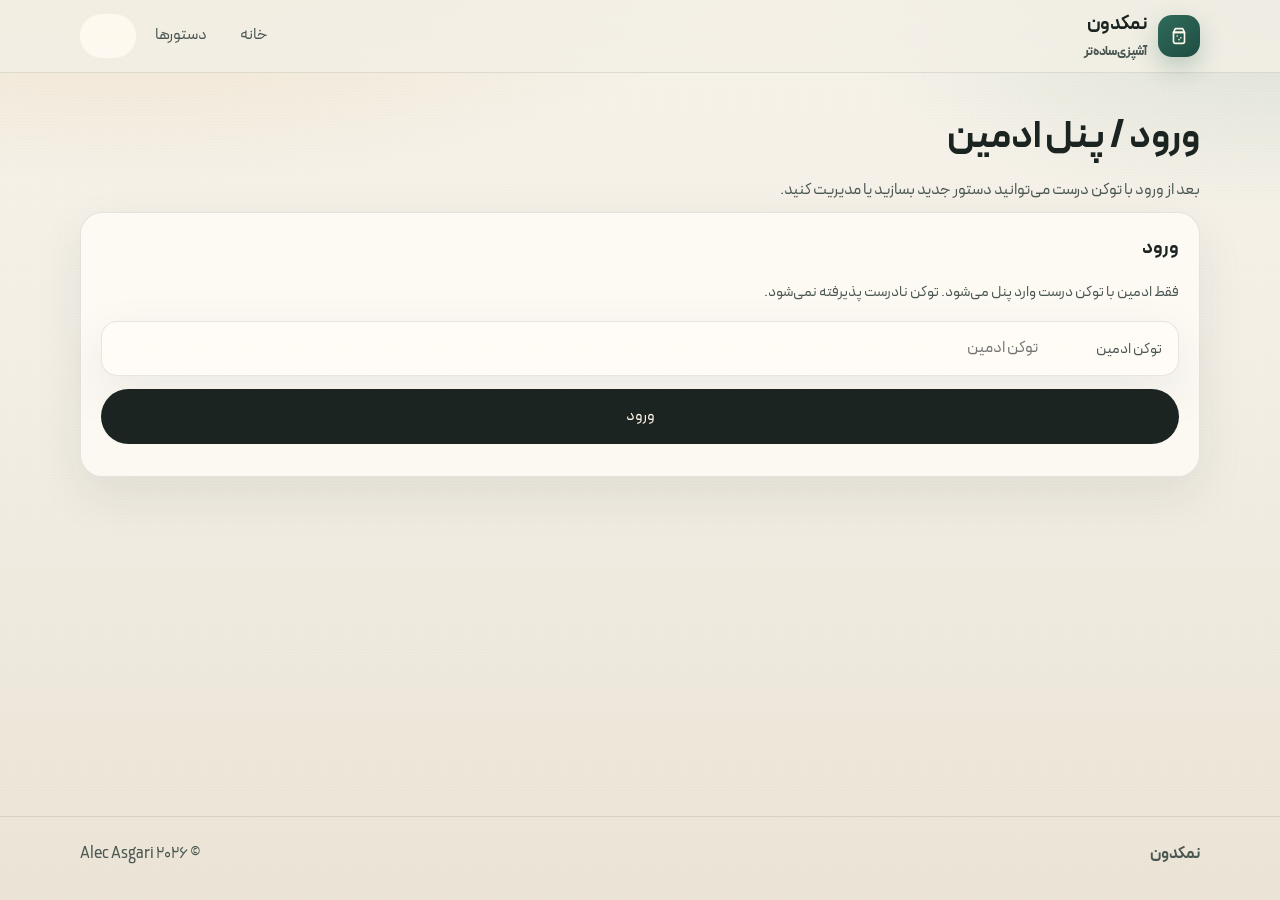
==== admin/index.html @ bb123067 "Add Namakdoon static app with n8n workflows and Peyda fonts. Ship the Persian mobile-first recipe si" ====
﻿<!doctype html>
<html lang="fa" dir="rtl">
  <head>
    <meta charset="utf-8" />
    <meta name="viewport" content="width=device-width, initial-scale=1" />
    <title>پنل ادمین | نمکدون</title>
    <meta name="description" content="افزودن و مدیریت دستورهای نمکدون با متن یا ویس." />
    <meta name="robots" content="noindex,nofollow" />
    <meta name="theme-color" content="#2f6b5a" />
    <link rel="canonical" href="https://alecasgari.github.io/namakdoon-app/admin/" />
    <link rel="icon" href="../assets/img/favicon.svg" type="image/svg+xml" />
    <link rel="stylesheet" href="../assets/css/peyda.css" />
    <link rel="stylesheet" href="../assets/css/main.css" />
  </head>
  <body data-page="admin">
    <div class="page">
      <header class="site-header">
        <div class="container nav">
          <a class="brand" data-href="index/" aria-label="نمکدون">
            <span class="brand-mark" data-brand-icon></span>
            <span class="brand-text">
              <strong>نمکدون</strong>
              <small>آشپزی ساده‌تر</small>
            </span>
          </a>
          <button class="menu-toggle" type="button" aria-label="منو">منو</button>
          <nav class="nav-links" aria-label="منوی اصلی">
            <a data-nav="home" data-href="index/">خانه</a>
            <a data-nav="recipes" data-href="recipes/">دستورها</a>
            <a class="nav-cta" data-nav="admin" data-href="admin/"><span data-admin-label>ورود</span></a>
          </nav>
        </div>
      </header>

      <main class="container" style="padding-bottom:2.5rem">
        <div class="page-title">
          <h1>ورود / پنل ادمین</h1>
          <p>بعد از ورود با توکن درست می‌توانید دستور جدید بسازید یا مدیریت کنید.</p>
        </div>
        <div data-admin-root></div>
      </main>

      <footer class="site-footer">
        <div class="container footer-grid">
          <div><strong>نمکدون</strong></div>
          <div>© <span data-year></span> Alec Asgari</div>
        </div>
      </footer>
    </div>

    <script src="../assets/js/config.js"></script>
    <script src="../assets/js/recipe-scale.js"></script>
    <script src="../assets/js/api.js"></script>
    <script src="../assets/js/ui.js"></script>
    <script src="../assets/js/nav.js"></script>
    <script>
      document.querySelector("[data-brand-icon]").innerHTML = window.NamakUI.icon("salt");
    </script>
    <script src="../assets/js/pages-admin.js"></script>
  </body>
</html>
---- assets/css/peyda.css ----
@font-face {
  font-family: PeydaWebFaNum;
  font-style: normal;
  font-weight: 100;
  font-display: swap;
  src:
    url("../fonts/peyda/woff2/PeydaWebFaNum-Thin.woff2") format("woff2"),
    url("../fonts/peyda/woff/PeydaWebFaNum-Thin.woff") format("woff");
}
@font-face {
  font-family: PeydaWebFaNum;
  font-style: normal;
  font-weight: 200;
  font-display: swap;
  src:
    url("../fonts/peyda/woff2/PeydaWebFaNum-ExtraLight.woff2") format("woff2"),
    url("../fonts/peyda/woff/PeydaWebFaNum-ExtraLight.woff") format("woff");
}
@font-face {
  font-family: PeydaWebFaNum;
  font-style: normal;
  font-weight: 300;
  font-display: swap;
  src:
    url("../fonts/peyda/woff2/PeydaWebFaNum-Light.woff2") format("woff2"),
    url("../fonts/peyda/woff/PeydaWebFaNum-Light.woff") format("woff");
}
@font-face {
  font-family: PeydaWebFaNum;
  font-style: normal;
  font-weight: 400;
  font-display: swap;
  src:
    url("../fonts/peyda/woff2/PeydaWebFaNum-Regular.woff2") format("woff2"),
    url("../fonts/peyda/woff/PeydaWebFaNum-Regular.woff") format("woff");
}
@font-face {
  font-family: PeydaWebFaNum;
  font-style: normal;
  font-weight: 500;
  font-display: swap;
  src:
    url("../fonts/peyda/woff2/PeydaWebFaNum-Medium.woff2") format("woff2"),
    url("../fonts/peyda/woff/PeydaWebFaNum-Medium.woff") format("woff");
}
@font-face {
  font-family: PeydaWebFaNum;
  font-style: normal;
  font-weight: 600;
  font-display: swap;
  src:
    url("../fonts/peyda/woff2/PeydaWebFaNum-SemiBold.woff2") format("woff2"),
    url("../fonts/peyda/woff/PeydaWebFaNum-SemiBold.woff") format("woff");
}
@font-face {
  font-family: PeydaWebFaNum;
  font-style: normal;
  font-weight: 700;
  font-display: swap;
  src:
    url("../fonts/peyda/woff2/PeydaWebFaNum-Bold.woff2") format("woff2"),
    url("../fonts/peyda/woff/PeydaWebFaNum-Bold.woff") format("woff");
}
@font-face {
  font-family: PeydaWebFaNum;
  font-style: normal;
  font-weight: 800;
  font-display: swap;
  src:
    url("../fonts/peyda/woff2/PeydaWebFaNum-ExtraBold.woff2") format("woff2"),
    url("../fonts/peyda/woff/PeydaWebFaNum-ExtraBold.woff") format("woff");
}
@font-face {
  font-family: PeydaWebFaNum;
  font-style: normal;
  font-weight: 900;
  font-display: swap;
  src:
    url("../fonts/peyda/woff2/PeydaWebFaNum-Black.woff2") format("woff2"),
    url("../fonts/peyda/woff/PeydaWebFaNum-Black.woff") format("woff");
}
---- assets/css/main.css ----
:root {
  --bg: #f3efe6;
  --bg-deep: #e7e0d2;
  --ink: #1c2421;
  --ink-soft: #4a5752;
  --line: rgba(28, 36, 33, 0.1);
  --panel: rgba(255, 252, 246, 0.78);
  --panel-strong: #fffaf1;
  --accent: #c47b17;
  --accent-deep: #9a5f0d;
  --leaf: #2f6b5a;
  --leaf-soft: #d7ebe3;
  --danger: #b42318;
  --shadow: 0 18px 50px rgba(28, 36, 33, 0.08);
  --radius: 22px;
  --radius-sm: 14px;
  --font: "PeydaWebFaNum", "Tahoma", sans-serif;
  --max: 1120px;
  --nav-h: 72px;
  --tabbar-h: 76px;
}

*,
*::before,
*::after {
  box-sizing: border-box;
}

html {
  scroll-behavior: smooth;
}

body {
  margin: 0;
  min-height: 100vh;
  font-family: var(--font);
  color: var(--ink);
  background:
    radial-gradient(1200px 500px at 10% -10%, rgba(196, 123, 23, 0.18), transparent 55%),
    radial-gradient(900px 420px at 100% 0%, rgba(47, 107, 90, 0.14), transparent 50%),
    linear-gradient(180deg, #f7f3ea 0%, var(--bg) 40%, #ebe4d6 100%);
  line-height: 1.7;
  overflow-x: hidden;
}

body::before {
  content: "";
  position: fixed;
  inset: 0;
  pointer-events: none;
  opacity: 0.35;
  background-image: radial-gradient(rgba(28, 36, 33, 0.05) 0.7px, transparent 0.7px);
  background-size: 3px 3px;
  z-index: 0;
}

a {
  color: inherit;
  text-decoration: none;
}

img {
  max-width: 100%;
  display: block;
}

button,
input,
textarea,
select {
  font: inherit;
}

.page {
  position: relative;
  z-index: 1;
  min-height: 100vh;
  display: flex;
  flex-direction: column;
}

.container {
  width: min(100% - 2rem, var(--max));
  margin-inline: auto;
}

.site-header {
  position: sticky;
  top: 0;
  z-index: 40;
  backdrop-filter: blur(14px);
  background: rgba(243, 239, 230, 0.82);
  border-bottom: 1px solid var(--line);
}

.nav {
  min-height: var(--nav-h);
  display: flex;
  align-items: center;
  justify-content: space-between;
  gap: 1rem;
}

.brand {
  display: inline-flex;
  align-items: center;
  gap: 0.7rem;
  font-weight: 800;
  letter-spacing: -0.02em;
}

.brand-mark {
  width: 42px;
  height: 42px;
  border-radius: 14px;
  display: grid;
  place-items: center;
  background: linear-gradient(145deg, var(--leaf), #1f4d42);
  color: #fff8ea;
  box-shadow: 0 10px 24px rgba(47, 107, 90, 0.28);
  animation: floaty 4.5s ease-in-out infinite;
}

.brand-mark svg {
  width: 22px;
  height: 22px;
  stroke: currentColor;
  fill: none;
  stroke-width: 1.8;
  stroke-linecap: round;
  stroke-linejoin: round;
}

.brand-text {
  display: grid;
  gap: 0.05rem;
}

.brand-text strong {
  font-size: 1.2rem;
}

.brand-text small {
  color: var(--ink-soft);
  font-size: 0.78rem;
}

.nav-links {
  display: flex;
  align-items: center;
  gap: 0.35rem;
}

.nav-links a {
  padding: 0.55rem 0.85rem;
  border-radius: 999px;
  color: var(--ink-soft);
  transition: 0.2s ease;
}

.nav-links a:hover,
.nav-links a.is-active {
  color: var(--ink);
  background: rgba(255, 250, 241, 0.9);
}

.nav-cta {
  display: inline-flex;
  align-items: center;
  gap: 0.4rem;
  padding: 0.65rem 1rem;
  border-radius: 999px;
  background: var(--ink);
  color: #fff8ea !important;
}

.nav-cta svg,
.btn svg,
.icon-btn svg,
.recipe-meta svg,
.empty-icon svg,
.stat svg {
  width: 1em;
  height: 1em;
  stroke: currentColor;
  fill: none;
  stroke-width: 1.8;
  stroke-linecap: round;
  stroke-linejoin: round;
}

.menu-toggle {
  display: none;
  border: 1px solid var(--line);
  background: var(--panel-strong);
  border-radius: 12px;
  padding: 0.55rem 0.75rem;
}

main {
  flex: 1;
}

.hero {
  position: relative;
  min-height: calc(100svh - var(--nav-h));
  display: grid;
  align-items: end;
  padding: 2.5rem 0 3rem;
  overflow: hidden;
}

.hero-bg {
  position: absolute;
  inset: 0;
  background:
    linear-gradient(180deg, rgba(28, 36, 33, 0.15), rgba(28, 36, 33, 0.55)),
    url("../img/hero.svg") center/cover no-repeat;
  transform: scale(1.04);
  animation: kenburns 18s ease-in-out infinite alternate;
}

.hero-content {
  position: relative;
  z-index: 1;
  color: #fff8ea;
  max-width: 34rem;
  padding-bottom: 1rem;
}

.hero-brand {
  display: inline-flex;
  align-items: center;
  gap: 0.55rem;
  font-size: clamp(2.4rem, 8vw, 4.4rem);
  font-weight: 900;
  line-height: 1.05;
  margin: 0 0 0.8rem;
  text-shadow: 0 10px 40px rgba(0, 0, 0, 0.25);
  animation: rise 0.9s ease both;
}

.hero-brand span {
  width: 0.7em;
  height: 0.7em;
  border-radius: 0.28em;
  background: linear-gradient(145deg, var(--accent), #e2a43a);
  box-shadow: 0 8px 24px rgba(196, 123, 23, 0.45);
}

.hero h1 {
  margin: 0 0 0.7rem;
  font-size: clamp(1.35rem, 3.8vw, 2rem);
  font-weight: 700;
  animation: rise 0.9s ease 0.08s both;
}

.hero p {
  margin: 0 0 1.4rem;
  color: rgba(255, 248, 234, 0.9);
  font-size: 1.05rem;
  animation: rise 0.9s ease 0.16s both;
}

.hero-actions {
  display: flex;
  flex-wrap: wrap;
  gap: 0.7rem;
  animation: rise 0.9s ease 0.24s both;
}

.btn {
  display: inline-flex;
  align-items: center;
  justify-content: center;
  gap: 0.45rem;
  border: 0;
  cursor: pointer;
  border-radius: 999px;
  padding: 0.85rem 1.25rem;
  transition: transform 0.2s ease, background 0.2s ease, box-shadow 0.2s ease;
}

.btn:hover {
  transform: translateY(-2px);
}

.btn-primary {
  background: linear-gradient(135deg, var(--accent), #e0a03a);
  color: #1c2421;
  font-weight: 700;
  box-shadow: 0 12px 28px rgba(196, 123, 23, 0.28);
}

.btn-secondary {
  background: rgba(255, 248, 234, 0.16);
  color: #fff8ea;
  border: 1px solid rgba(255, 248, 234, 0.35);
  backdrop-filter: blur(8px);
}

.btn-dark {
  background: var(--ink);
  color: #fff8ea;
}

.btn-ghost {
  background: transparent;
  border: 1px solid var(--line);
  color: var(--ink);
}

.btn-danger {
  background: rgba(180, 35, 24, 0.1);
  color: var(--danger);
}

.section {
  padding: 3.5rem 0;
}

.section-head {
  display: flex;
  flex-wrap: wrap;
  align-items: end;
  justify-content: space-between;
  gap: 1rem;
  margin-bottom: 1.5rem;
}

.section-head h2 {
  margin: 0;
  font-size: clamp(1.5rem, 3vw, 2rem);
}

.section-head p {
  margin: 0.35rem 0 0;
  color: var(--ink-soft);
}

.toolbar {
  display: grid;
  gap: 0.8rem;
  margin-bottom: 1.4rem;
}

.search-box,
.field {
  display: flex;
  align-items: center;
  gap: 0.65rem;
  background: var(--panel);
  border: 1px solid var(--line);
  border-radius: 16px;
  padding: 0.75rem 1rem;
  box-shadow: var(--shadow);
}

.search-box input,
.field input,
.field textarea,
.field select {
  width: 100%;
  border: 0;
  outline: 0;
  background: transparent;
  color: var(--ink);
}

.field {
  align-items: flex-start;
}

.field label {
  display: block;
  min-width: 7rem;
  color: var(--ink-soft);
  font-size: 0.92rem;
  padding-top: 0.2rem;
}

.field textarea {
  min-height: 120px;
  resize: vertical;
}

.filters {
  display: flex;
  flex-wrap: wrap;
  gap: 0.5rem;
}

.chip,
.filter-chip {
  display: inline-flex;
  align-items: center;
  gap: 0.3rem;
  padding: 0.35rem 0.7rem;
  border-radius: 999px;
  background: var(--leaf-soft);
  color: var(--leaf);
  font-size: 0.85rem;
}

.filter-chip {
  border: 1px solid transparent;
  cursor: pointer;
  background: var(--panel);
  color: var(--ink-soft);
}

.filter-chip.is-on {
  background: var(--ink);
  color: #fff8ea;
}

.recipe-grid {
  display: grid;
  grid-template-columns: repeat(3, 1fr);
  gap: 1rem;
}

.recipe-card {
  background: var(--panel);
  border: 1px solid var(--line);
  border-radius: var(--radius);
  box-shadow: var(--shadow);
  overflow: hidden;
  transition: transform 0.25s ease, box-shadow 0.25s ease;
}

.recipe-card:hover {
  transform: translateY(-4px);
  box-shadow: 0 22px 50px rgba(28, 36, 33, 0.12);
}

.recipe-card-link {
  display: block;
  padding: 1.15rem;
}

.recipe-card-top {
  display: flex;
  justify-content: space-between;
  align-items: center;
  margin-bottom: 0.85rem;
}

.meal-badge {
  background: rgba(196, 123, 23, 0.14);
  color: var(--accent-deep);
  padding: 0.3rem 0.7rem;
  border-radius: 999px;
  font-size: 0.8rem;
  font-weight: 700;
}

.recipe-card-title {
  margin: 0 0 0.45rem;
  font-size: 1.2rem;
}

.recipe-card-desc {
  margin: 0 0 0.9rem;
  color: var(--ink-soft);
  font-size: 0.95rem;
  display: -webkit-box;
  -webkit-line-clamp: 2;
  -webkit-box-orient: vertical;
  overflow: hidden;
  min-height: 3.2em;
}

.recipe-meta {
  display: flex;
  flex-wrap: wrap;
  gap: 0.7rem;
  color: var(--ink-soft);
  font-size: 0.86rem;
  margin-bottom: 0.85rem;
}

.recipe-meta span {
  display: inline-flex;
  align-items: center;
  gap: 0.3rem;
}

.chip-row {
  display: flex;
  flex-wrap: wrap;
  gap: 0.35rem;
}

.icon-btn {
  width: 38px;
  height: 38px;
  border-radius: 12px;
  border: 1px solid var(--line);
  background: var(--panel-strong);
  display: grid;
  place-items: center;
  cursor: pointer;
  color: var(--ink-soft);
  transition: 0.2s ease;
}

.icon-btn:hover {
  color: var(--ink);
  transform: scale(1.05);
}

.panel {
  background: var(--panel);
  border: 1px solid var(--line);
  border-radius: var(--radius);
  box-shadow: var(--shadow);
  padding: 1.25rem;
}

.recipe-hero {
  display: grid;
  gap: 1.2rem;
  margin-bottom: 1.2rem;
}

.recipe-title-block h1 {
  margin: 0.4rem 0;
  font-size: clamp(1.8rem, 4vw, 2.6rem);
}

.recipe-title-block p {
  margin: 0;
  color: var(--ink-soft);
}

.stats {
  display: grid;
  grid-template-columns: repeat(4, 1fr);
  gap: 0.75rem;
}

.stat {
  background: var(--panel-strong);
  border: 1px solid var(--line);
  border-radius: var(--radius-sm);
  padding: 0.9rem;
  display: grid;
  gap: 0.25rem;
}

.stat span {
  color: var(--ink-soft);
  font-size: 0.85rem;
  display: inline-flex;
  align-items: center;
  gap: 0.3rem;
}

.stat strong {
  font-size: 1.15rem;
}

.servings-control {
  display: flex;
  flex-wrap: wrap;
  align-items: center;
  justify-content: space-between;
  gap: 0.8rem;
  margin: 1rem 0;
  padding: 0.9rem 1rem;
  border-radius: var(--radius-sm);
  background: linear-gradient(120deg, rgba(47, 107, 90, 0.1), rgba(196, 123, 23, 0.1));
  border: 1px solid var(--line);
}

.stepper {
  display: inline-flex;
  align-items: center;
  gap: 0.55rem;
}

.stepper button {
  width: 40px;
  height: 40px;
  border-radius: 12px;
  border: 1px solid var(--line);
  background: #fff;
  cursor: pointer;
  font-size: 1.2rem;
}

.stepper strong {
  min-width: 2.5rem;
  text-align: center;
  font-size: 1.2rem;
}

.detail-grid {
  display: grid;
  grid-template-columns: 1.05fr 1fr;
  gap: 1rem;
}

.list-block h2,
.admin-card h2 {
  margin: 0 0 0.9rem;
  font-size: 1.2rem;
}

.ingredient-list,
.step-list {
  list-style: none;
  margin: 0;
  padding: 0;
  display: grid;
  gap: 0.65rem;
}

.ingredient-list li,
.step-list li {
  display: grid;
  grid-template-columns: auto 1fr;
  gap: 0.75rem;
  align-items: start;
  padding: 0.8rem 0.9rem;
  border-radius: 14px;
  background: rgba(255, 250, 241, 0.8);
  border: 1px solid var(--line);
}

.bullet {
  width: 28px;
  height: 28px;
  border-radius: 9px;
  display: grid;
  place-items: center;
  background: var(--leaf);
  color: #fff8ea;
  font-size: 0.85rem;
  font-weight: 700;
}

.tips {
  margin-top: 1rem;
  padding: 1rem;
  border-radius: var(--radius-sm);
  background: rgba(196, 123, 23, 0.1);
  border: 1px dashed rgba(196, 123, 23, 0.4);
}

.empty-state {
  text-align: center;
  padding: 3rem 1.2rem;
  background: var(--panel);
  border: 1px dashed var(--line);
  border-radius: var(--radius);
}

.empty-icon {
  width: 64px;
  height: 64px;
  margin: 0 auto 0.8rem;
  border-radius: 20px;
  display: grid;
  place-items: center;
  background: var(--leaf-soft);
  color: var(--leaf);
}

.empty-icon svg {
  width: 28px;
  height: 28px;
}

.site-footer {
  margin-top: 2rem;
  border-top: 1px solid var(--line);
  padding: 1.5rem 0 2rem;
  color: var(--ink-soft);
}

.footer-grid {
  display: flex;
  flex-wrap: wrap;
  justify-content: space-between;
  gap: 1rem;
}

.admin-layout {
  display: grid;
  gap: 1rem;
  grid-template-columns: 1.1fr 0.9fr;
}

.admin-card {
  background: var(--panel);
  border: 1px solid var(--line);
  border-radius: var(--radius);
  box-shadow: var(--shadow);
  padding: 1.25rem;
}

.stack {
  display: grid;
  gap: 0.8rem;
}

.record-box {
  display: grid;
  gap: 0.8rem;
  padding: 1rem;
  border-radius: var(--radius-sm);
  background: rgba(47, 107, 90, 0.08);
  border: 1px solid var(--line);
}

.record-pulse {
  width: 18px;
  height: 18px;
  border-radius: 50%;
  background: var(--danger);
  box-shadow: 0 0 0 0 rgba(180, 35, 24, 0.45);
  animation: pulse 1.2s infinite;
  display: none;
}

.record-box.is-recording .record-pulse {
  display: inline-block;
}

.status-line {
  color: var(--ink-soft);
  font-size: 0.92rem;
}

.toast-host {
  position: fixed;
  z-index: 80;
  inset-inline: 0;
  bottom: 1.2rem;
  display: grid;
  justify-items: center;
  gap: 0.5rem;
  pointer-events: none;
}

.toast {
  background: var(--ink);
  color: #fff8ea;
  padding: 0.8rem 1.1rem;
  border-radius: 999px;
  opacity: 0;
  transform: translateY(10px);
  transition: 0.25s ease;
  max-width: min(92vw, 420px);
  text-align: center;
}

.toast.is-visible {
  opacity: 1;
  transform: translateY(0);
}

.toast-error {
  background: var(--danger);
}

.reveal {
  opacity: 0;
  transform: translateY(18px);
  transition: opacity 0.55s ease, transform 0.55s ease;
}

.reveal.is-in {
  opacity: 1;
  transform: none;
}

.page-title {
  padding: 2rem 0 0.5rem;
}

.page-title h1 {
  margin: 0;
  font-size: clamp(1.7rem, 4vw, 2.4rem);
}

.page-title p {
  margin: 0.4rem 0 0;
  color: var(--ink-soft);
}

.loading {
  padding: 2rem;
  text-align: center;
  color: var(--ink-soft);
}

.loading::after {
  content: "";
  display: inline-block;
  width: 1.1rem;
  height: 1.1rem;
  margin-right: 0.5rem;
  border-radius: 50%;
  border: 2px solid var(--line);
  border-top-color: var(--leaf);
  vertical-align: -0.2rem;
  animation: spin 0.8s linear infinite;
}

@media (max-width: 960px) {
  .recipe-grid {
    grid-template-columns: repeat(2, 1fr);
  }

  .detail-grid,
  .admin-layout,
  .stats {
    grid-template-columns: 1fr 1fr;
  }
}

.mobile-tabbar {
  display: none;
}

@media (max-width: 720px) {
  .menu-toggle,
  .nav-links {
    display: none !important;
  }

  .page {
    padding-bottom: calc(var(--tabbar-h) + 1.4rem);
  }

  .toast-host {
    bottom: calc(var(--tabbar-h) + 0.8rem);
  }

  .hero {
    min-height: calc(100svh - var(--nav-h));
    align-items: end;
  }

  .recipe-grid,
  .detail-grid,
  .admin-layout,
  .stats {
    grid-template-columns: 1fr;
  }

  .field {
    flex-direction: column;
  }

  .field label {
    min-width: 0;
  }

  .mobile-tabbar {
    display: block;
    position: fixed;
    z-index: 70;
    inset-inline: 0;
    bottom: 0;
    padding: 0.55rem 0.85rem calc(0.55rem + env(safe-area-inset-bottom));
    pointer-events: none;
  }

  .mobile-tabbar-inner {
    pointer-events: auto;
    display: grid;
    grid-template-columns: repeat(3, 1fr);
    gap: 0.35rem;
    padding: 0.45rem;
    border-radius: 28px;
    background: rgba(28, 36, 33, 0.88);
    border: 1px solid rgba(255, 248, 234, 0.12);
    box-shadow:
      0 18px 40px rgba(28, 36, 33, 0.28),
      inset 0 1px 0 rgba(255, 248, 234, 0.08);
    backdrop-filter: blur(18px) saturate(1.2);
    animation: tabbarIn 0.45s ease both;
  }

  .tabbar-item {
    position: relative;
    display: grid;
    justify-items: center;
    gap: 0.18rem;
    padding: 0.55rem 0.35rem 0.45rem;
    border-radius: 20px;
    color: rgba(255, 248, 234, 0.62);
    transition: color 0.2s ease, transform 0.2s ease, background 0.2s ease;
  }

  .tabbar-item:active {
    transform: scale(0.96);
  }

  .tabbar-icon {
    width: 1.55rem;
    height: 1.55rem;
    display: grid;
    place-items: center;
  }

  .tabbar-icon svg {
    width: 1.35rem;
    height: 1.35rem;
    stroke: currentColor;
    fill: none;
    stroke-width: 1.85;
    stroke-linecap: round;
    stroke-linejoin: round;
  }

  .tabbar-label {
    font-size: 0.72rem;
    font-weight: 600;
  }

  .tabbar-item.is-active {
    color: #fff8ea;
    background: linear-gradient(160deg, rgba(196, 123, 23, 0.35), rgba(47, 107, 90, 0.4));
  }

  .tabbar-item.is-active .tabbar-icon {
    transform: translateY(-1px);
  }

  .tabbar-item-accent.is-active {
    background: linear-gradient(145deg, rgba(196, 123, 23, 0.55), rgba(224, 160, 58, 0.35));
    color: #fff8ea;
  }
}

@keyframes tabbarIn {
  from {
    opacity: 0;
    transform: translateY(18px) scale(0.98);
  }
  to {
    opacity: 1;
    transform: none;
  }
}

@keyframes rise {
  from {
    opacity: 0;
    transform: translateY(18px);
  }
  to {
    opacity: 1;
    transform: none;
  }
}

@keyframes kenburns {
  from {
    transform: scale(1.02) translateY(0);
  }
  to {
    transform: scale(1.08) translateY(-1.5%);
  }
}

@keyframes floaty {
  0%,
  100% {
    transform: translateY(0);
  }
  50% {
    transform: translateY(-3px);
  }
}

@keyframes pulse {
  0% {
    box-shadow: 0 0 0 0 rgba(180, 35, 24, 0.45);
  }
  70% {
    box-shadow: 0 0 0 12px rgba(180, 35, 24, 0);
  }
  100% {
    box-shadow: 0 0 0 0 rgba(180, 35, 24, 0);
  }
}

@keyframes spin {
  to {
    transform: rotate(360deg);
  }
}
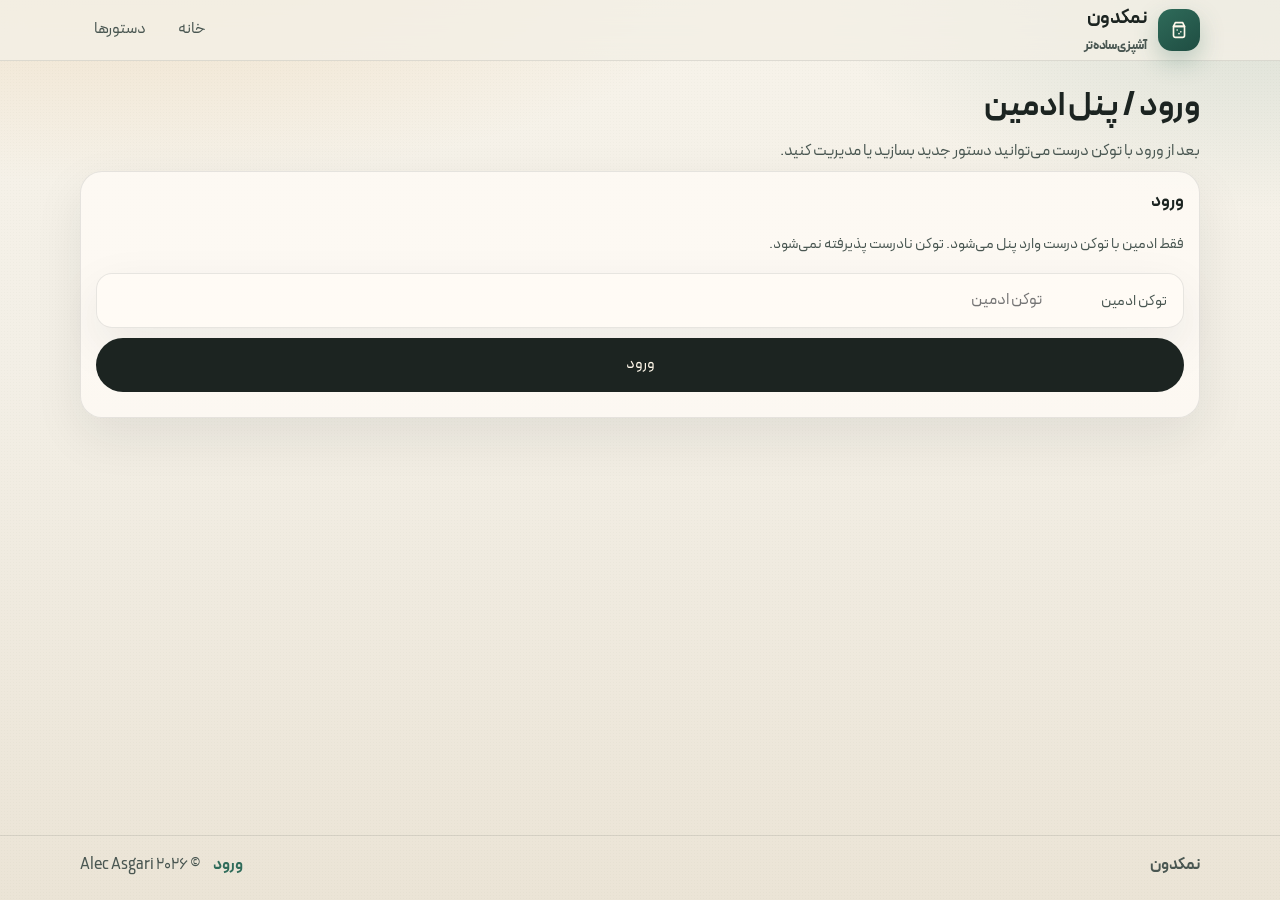
==== commit fcaab1ed: "Make home the site root and add animated search UX. Move landing to /, replace tabbar login with sea" ====
--- a/admin/index.html
+++ b/admin/index.html
@@ -7,7 +7,7 @@
     <meta name="description" content="افزودن و مدیریت دستورهای نمکدون با متن یا ویس." />
     <meta name="robots" content="noindex,nofollow" />
     <meta name="theme-color" content="#2f6b5a" />
-    <link rel="canonical" href="https://alecasgari.github.io/namakdoon-app/admin/" />
+    <link rel="canonical" href="https://namakdoon.alecasgari.com/admin/" />
     <link rel="icon" href="../assets/img/favicon.svg" type="image/svg+xml" />
     <link rel="stylesheet" href="../assets/css/peyda.css" />
     <link rel="stylesheet" href="../assets/css/main.css" />
@@ -16,23 +16,21 @@
     <div class="page">
       <header class="site-header">
         <div class="container nav">
-          <a class="brand" data-href="index/" aria-label="نمکدون">
+          <a class="brand" data-href="" aria-label="نمکدون">
             <span class="brand-mark" data-brand-icon></span>
             <span class="brand-text">
               <strong>نمکدون</strong>
               <small>آشپزی ساده‌تر</small>
             </span>
           </a>
-          <button class="menu-toggle" type="button" aria-label="منو">منو</button>
           <nav class="nav-links" aria-label="منوی اصلی">
-            <a data-nav="home" data-href="index/">خانه</a>
+            <a data-nav="home" data-href="">خانه</a>
             <a data-nav="recipes" data-href="recipes/">دستورها</a>
-            <a class="nav-cta" data-nav="admin" data-href="admin/"><span data-admin-label>ورود</span></a>
           </nav>
         </div>
       </header>
 
-      <main class="container" style="padding-bottom:2.5rem">
+      <main class="container" style="padding-bottom:1.5rem">
         <div class="page-title">
           <h1>ورود / پنل ادمین</h1>
           <p>بعد از ورود با توکن درست می‌توانید دستور جدید بسازید یا مدیریت کنید.</p>
@@ -43,7 +41,10 @@
       <footer class="site-footer">
         <div class="container footer-grid">
           <div><strong>نمکدون</strong></div>
-          <div>© <span data-year></span> Alec Asgari</div>
+          <div class="footer-meta">
+            <a data-href="admin/" data-admin-label>ورود</a>
+            <span>© <span data-year></span> Alec Asgari</span>
+          </div>
         </div>
       </footer>
     </div>
--- a/assets/css/main.css
+++ b/assets/css/main.css
@@ -16,8 +16,8 @@
   --radius-sm: 14px;
   --font: "PeydaWebFaNum", "Tahoma", sans-serif;
   --max: 1120px;
-  --nav-h: 72px;
-  --tabbar-h: 76px;
+  --nav-h: 60px;
+  --tabbar-h: 62px;
 }
 
 *,
@@ -80,7 +80,7 @@
 }
 
 .container {
-  width: min(100% - 2rem, var(--max));
+  width: min(100% - 1.4rem, var(--max));
   margin-inline: auto;
 }
 
@@ -206,7 +206,7 @@
   min-height: calc(100svh - var(--nav-h));
   display: grid;
   align-items: end;
-  padding: 2.5rem 0 3rem;
+  padding: 1.6rem 0 2rem;
   overflow: hidden;
 }
 
@@ -232,10 +232,10 @@
   display: inline-flex;
   align-items: center;
   gap: 0.55rem;
-  font-size: clamp(2.4rem, 8vw, 4.4rem);
+  font-size: clamp(2.2rem, 7vw, 3.8rem);
   font-weight: 900;
   line-height: 1.05;
-  margin: 0 0 0.8rem;
+  margin: 0 0 0.45rem;
   text-shadow: 0 10px 40px rgba(0, 0, 0, 0.25);
   animation: rise 0.9s ease both;
 }
@@ -249,16 +249,16 @@
 }
 
 .hero h1 {
-  margin: 0 0 0.7rem;
-  font-size: clamp(1.35rem, 3.8vw, 2rem);
+  margin: 0 0 0.45rem;
+  font-size: clamp(1.2rem, 3.4vw, 1.75rem);
   font-weight: 700;
   animation: rise 0.9s ease 0.08s both;
 }
 
 .hero p {
-  margin: 0 0 1.4rem;
+  margin: 0 0 1rem;
   color: rgba(255, 248, 234, 0.9);
-  font-size: 1.05rem;
+  font-size: 0.98rem;
   animation: rise 0.9s ease 0.16s both;
 }
 
@@ -267,6 +267,169 @@
   flex-wrap: wrap;
   gap: 0.7rem;
   animation: rise 0.9s ease 0.24s both;
+}
+
+.hero-search {
+  margin-top: 0.2rem;
+  animation: rise 0.9s ease 0.2s both;
+  max-width: 34rem;
+}
+
+.hero-search-shell {
+  display: flex;
+  align-items: center;
+  gap: 0.45rem;
+  padding: 0.35rem 0.35rem 0.35rem 0.85rem;
+  border-radius: 999px;
+  background: rgba(255, 250, 241, 0.95);
+  border: 1px solid rgba(255, 248, 234, 0.55);
+  box-shadow:
+    0 16px 40px rgba(0, 0, 0, 0.18),
+    0 0 0 4px rgba(255, 248, 234, 0.12);
+  color: var(--ink);
+  transition: transform 0.25s ease, box-shadow 0.25s ease;
+}
+
+.hero-search-shell:focus-within {
+  transform: translateY(-2px) scale(1.01);
+  box-shadow:
+    0 20px 48px rgba(0, 0, 0, 0.22),
+    0 0 0 5px rgba(196, 123, 23, 0.22);
+}
+
+.hero-search-icon {
+  display: grid;
+  place-items: center;
+  color: var(--leaf);
+  flex: 0 0 auto;
+}
+
+.hero-search-icon svg {
+  width: 1.2rem;
+  height: 1.2rem;
+  stroke: currentColor;
+  fill: none;
+  stroke-width: 1.9;
+  stroke-linecap: round;
+  stroke-linejoin: round;
+}
+
+.hero-search-shell input {
+  flex: 1;
+  min-width: 0;
+  border: 0;
+  outline: 0;
+  background: transparent;
+  color: var(--ink);
+  font-size: 0.98rem;
+  padding: 0.55rem 0.2rem;
+}
+
+.hero-search-btn {
+  border: 0;
+  cursor: pointer;
+  border-radius: 999px;
+  padding: 0.7rem 1rem;
+  background: linear-gradient(135deg, var(--accent), #e0a03a);
+  color: #1c2421;
+  font-weight: 700;
+  white-space: nowrap;
+}
+
+.hero-search-hints {
+  display: flex;
+  flex-wrap: wrap;
+  gap: 0.4rem;
+  margin-top: 0.7rem;
+}
+
+.hero-search-hints > span,
+.hint-chip {
+  border: 1px solid rgba(255, 248, 234, 0.28);
+  background: rgba(255, 248, 234, 0.12);
+  color: rgba(255, 248, 234, 0.92);
+  border-radius: 999px;
+  padding: 0.28rem 0.7rem;
+  font-size: 0.78rem;
+}
+
+.hint-chip {
+  cursor: pointer;
+  font: inherit;
+}
+
+.modal-search .hero-search-hints > span,
+.modal-search .hint-chip {
+  border-color: var(--line);
+  background: var(--leaf-soft);
+  color: var(--leaf);
+}
+
+.footer-meta {
+  display: flex;
+  flex-wrap: wrap;
+  align-items: center;
+  gap: 0.75rem;
+  justify-content: flex-end;
+}
+
+.footer-meta a {
+  color: var(--leaf);
+  font-weight: 700;
+}
+
+.search-modal {
+  position: fixed;
+  inset: 0;
+  z-index: 90;
+  display: grid;
+  align-items: end;
+}
+
+.search-modal[hidden] {
+  display: none !important;
+}
+
+.search-modal-backdrop {
+  position: absolute;
+  inset: 0;
+  background: rgba(18, 24, 22, 0.45);
+  opacity: 0;
+  transition: opacity 0.22s ease;
+}
+
+.search-modal-sheet {
+  position: relative;
+  z-index: 1;
+  margin: 0 0.7rem calc(0.7rem + env(safe-area-inset-bottom));
+  padding: 0.95rem;
+  border-radius: 24px;
+  background: var(--panel-strong);
+  border: 1px solid var(--line);
+  box-shadow: 0 24px 60px rgba(28, 36, 33, 0.28);
+  transform: translateY(18px);
+  opacity: 0;
+  transition: transform 0.25s ease, opacity 0.25s ease;
+}
+
+.search-modal.is-open .search-modal-backdrop {
+  opacity: 1;
+}
+
+.search-modal.is-open .search-modal-sheet {
+  transform: none;
+  opacity: 1;
+}
+
+.search-modal-head {
+  display: flex;
+  align-items: center;
+  justify-content: space-between;
+  margin-bottom: 0.75rem;
+}
+
+body.search-open {
+  overflow: hidden;
 }
 
 .btn {
@@ -316,7 +479,7 @@
 }
 
 .section {
-  padding: 3.5rem 0;
+  padding: 2rem 0;
 }
 
 .section-head {
@@ -324,8 +487,8 @@
   flex-wrap: wrap;
   align-items: end;
   justify-content: space-between;
-  gap: 1rem;
-  margin-bottom: 1.5rem;
+  gap: 0.7rem;
+  margin-bottom: 1rem;
 }
 
 .section-head h2 {
@@ -340,8 +503,8 @@
 
 .toolbar {
   display: grid;
-  gap: 0.8rem;
-  margin-bottom: 1.4rem;
+  gap: 0.6rem;
+  margin-bottom: 0.9rem;
 }
 
 .search-box,
@@ -417,7 +580,7 @@
 .recipe-grid {
   display: grid;
   grid-template-columns: repeat(3, 1fr);
-  gap: 1rem;
+  gap: 0.75rem;
 }
 
 .recipe-card {
@@ -436,14 +599,14 @@
 
 .recipe-card-link {
   display: block;
-  padding: 1.15rem;
+  padding: 0.9rem;
 }
 
 .recipe-card-top {
   display: flex;
   justify-content: space-between;
   align-items: center;
-  margin-bottom: 0.85rem;
+  margin-bottom: 0.55rem;
 }
 
 .meal-badge {
@@ -461,23 +624,23 @@
 }
 
 .recipe-card-desc {
-  margin: 0 0 0.9rem;
-  color: var(--ink-soft);
-  font-size: 0.95rem;
+  margin: 0 0 0.65rem;
+  color: var(--ink-soft);
+  font-size: 0.92rem;
   display: -webkit-box;
   -webkit-line-clamp: 2;
   -webkit-box-orient: vertical;
   overflow: hidden;
-  min-height: 3.2em;
+  min-height: 0;
 }
 
 .recipe-meta {
   display: flex;
   flex-wrap: wrap;
-  gap: 0.7rem;
-  color: var(--ink-soft);
-  font-size: 0.86rem;
-  margin-bottom: 0.85rem;
+  gap: 0.55rem;
+  color: var(--ink-soft);
+  font-size: 0.82rem;
+  margin-bottom: 0.55rem;
 }
 
 .recipe-meta span {
@@ -515,18 +678,18 @@
   border: 1px solid var(--line);
   border-radius: var(--radius);
   box-shadow: var(--shadow);
-  padding: 1.25rem;
+  padding: 0.95rem;
 }
 
 .recipe-hero {
   display: grid;
-  gap: 1.2rem;
-  margin-bottom: 1.2rem;
+  gap: 0.7rem;
+  margin-bottom: 0.7rem;
 }
 
 .recipe-title-block h1 {
-  margin: 0.4rem 0;
-  font-size: clamp(1.8rem, 4vw, 2.6rem);
+  margin: 0.25rem 0;
+  font-size: clamp(1.55rem, 4vw, 2.3rem);
 }
 
 .recipe-title-block p {
@@ -536,29 +699,34 @@
 
 .stats {
   display: grid;
-  grid-template-columns: repeat(4, 1fr);
-  gap: 0.75rem;
+  grid-template-columns: repeat(4, minmax(0, 1fr));
+  gap: 0.45rem;
 }
 
 .stat {
   background: var(--panel-strong);
   border: 1px solid var(--line);
   border-radius: var(--radius-sm);
-  padding: 0.9rem;
-  display: grid;
-  gap: 0.25rem;
+  padding: 0.65rem 0.55rem;
+  display: grid;
+  gap: 0.15rem;
+  min-width: 0;
 }
 
 .stat span {
   color: var(--ink-soft);
-  font-size: 0.85rem;
+  font-size: 0.72rem;
   display: inline-flex;
   align-items: center;
-  gap: 0.3rem;
+  gap: 0.2rem;
+  white-space: nowrap;
+  overflow: hidden;
+  text-overflow: ellipsis;
 }
 
 .stat strong {
-  font-size: 1.15rem;
+  font-size: 0.95rem;
+  line-height: 1.25;
 }
 
 .servings-control {
@@ -566,9 +734,9 @@
   flex-wrap: wrap;
   align-items: center;
   justify-content: space-between;
-  gap: 0.8rem;
-  margin: 1rem 0;
-  padding: 0.9rem 1rem;
+  gap: 0.6rem;
+  margin: 0.65rem 0;
+  padding: 0.7rem 0.85rem;
   border-radius: var(--radius-sm);
   background: linear-gradient(120deg, rgba(47, 107, 90, 0.1), rgba(196, 123, 23, 0.1));
   border: 1px solid var(--line);
@@ -599,13 +767,13 @@
 .detail-grid {
   display: grid;
   grid-template-columns: 1.05fr 1fr;
-  gap: 1rem;
+  gap: 0.7rem;
 }
 
 .list-block h2,
 .admin-card h2 {
-  margin: 0 0 0.9rem;
-  font-size: 1.2rem;
+  margin: 0 0 0.65rem;
+  font-size: 1.1rem;
 }
 
 .ingredient-list,
@@ -614,17 +782,17 @@
   margin: 0;
   padding: 0;
   display: grid;
-  gap: 0.65rem;
+  gap: 0.45rem;
 }
 
 .ingredient-list li,
 .step-list li {
   display: grid;
   grid-template-columns: auto 1fr;
-  gap: 0.75rem;
+  gap: 0.55rem;
   align-items: start;
-  padding: 0.8rem 0.9rem;
-  border-radius: 14px;
+  padding: 0.65rem 0.75rem;
+  border-radius: 12px;
   background: rgba(255, 250, 241, 0.8);
   border: 1px solid var(--line);
 }
@@ -642,8 +810,8 @@
 }
 
 .tips {
-  margin-top: 1rem;
-  padding: 1rem;
+  margin-top: 0.7rem;
+  padding: 0.75rem;
   border-radius: var(--radius-sm);
   background: rgba(196, 123, 23, 0.1);
   border: 1px dashed rgba(196, 123, 23, 0.4);
@@ -651,7 +819,7 @@
 
 .empty-state {
   text-align: center;
-  padding: 3rem 1.2rem;
+  padding: 1.8rem 1rem;
   background: var(--panel);
   border: 1px dashed var(--line);
   border-radius: var(--radius);
@@ -674,9 +842,9 @@
 }
 
 .site-footer {
-  margin-top: 2rem;
+  margin-top: 1.2rem;
   border-top: 1px solid var(--line);
-  padding: 1.5rem 0 2rem;
+  padding: 1rem 0 1.3rem;
   color: var(--ink-soft);
 }
 
@@ -689,7 +857,7 @@
 
 .admin-layout {
   display: grid;
-  gap: 1rem;
+  gap: 0.7rem;
   grid-template-columns: 1.1fr 0.9fr;
 }
 
@@ -698,12 +866,12 @@
   border: 1px solid var(--line);
   border-radius: var(--radius);
   box-shadow: var(--shadow);
-  padding: 1.25rem;
+  padding: 0.95rem;
 }
 
 .stack {
   display: grid;
-  gap: 0.8rem;
+  gap: 0.6rem;
 }
 
 .record-box {
@@ -778,21 +946,21 @@
 }
 
 .page-title {
-  padding: 2rem 0 0.5rem;
+  padding: 1.1rem 0 0.35rem;
 }
 
 .page-title h1 {
   margin: 0;
-  font-size: clamp(1.7rem, 4vw, 2.4rem);
+  font-size: clamp(1.45rem, 3.6vw, 2.05rem);
 }
 
 .page-title p {
-  margin: 0.4rem 0 0;
+  margin: 0.25rem 0 0;
   color: var(--ink-soft);
 }
 
 .loading {
-  padding: 2rem;
+  padding: 1.2rem;
   text-align: center;
   color: var(--ink-soft);
 }
@@ -816,8 +984,7 @@
   }
 
   .detail-grid,
-  .admin-layout,
-  .stats {
+  .admin-layout {
     grid-template-columns: 1fr 1fr;
   }
 }
@@ -847,9 +1014,31 @@
 
   .recipe-grid,
   .detail-grid,
-  .admin-layout,
+  .admin-layout {
+    grid-template-columns: 1fr;
+  }
+
   .stats {
-    grid-template-columns: 1fr;
+    grid-template-columns: repeat(4, minmax(0, 1fr));
+    gap: 0.35rem;
+  }
+
+  .stat {
+    padding: 0.5rem 0.35rem;
+    text-align: center;
+  }
+
+  .stat span {
+    font-size: 0.65rem;
+    justify-content: center;
+  }
+
+  .stat span svg {
+    display: none;
+  }
+
+  .stat strong {
+    font-size: 0.82rem;
   }
 
   .field {
@@ -866,7 +1055,7 @@
     z-index: 70;
     inset-inline: 0;
     bottom: 0;
-    padding: 0.55rem 0.85rem calc(0.55rem + env(safe-area-inset-bottom));
+    padding: 0.35rem 0.7rem calc(0.35rem + env(safe-area-inset-bottom));
     pointer-events: none;
   }
 
@@ -874,15 +1063,15 @@
     pointer-events: auto;
     display: grid;
     grid-template-columns: repeat(3, 1fr);
-    gap: 0.35rem;
-    padding: 0.45rem;
-    border-radius: 28px;
-    background: rgba(28, 36, 33, 0.88);
+    gap: 0.2rem;
+    padding: 0.28rem;
+    border-radius: 22px;
+    background: rgba(28, 36, 33, 0.9);
     border: 1px solid rgba(255, 248, 234, 0.12);
     box-shadow:
-      0 18px 40px rgba(28, 36, 33, 0.28),
+      0 14px 32px rgba(28, 36, 33, 0.28),
       inset 0 1px 0 rgba(255, 248, 234, 0.08);
-    backdrop-filter: blur(18px) saturate(1.2);
+    backdrop-filter: blur(16px) saturate(1.2);
     animation: tabbarIn 0.45s ease both;
   }
 
@@ -890,11 +1079,15 @@
     position: relative;
     display: grid;
     justify-items: center;
-    gap: 0.18rem;
-    padding: 0.55rem 0.35rem 0.45rem;
-    border-radius: 20px;
+    gap: 0.08rem;
+    padding: 0.4rem 0.2rem 0.32rem;
+    border-radius: 16px;
     color: rgba(255, 248, 234, 0.62);
     transition: color 0.2s ease, transform 0.2s ease, background 0.2s ease;
+    border: 0;
+    background: transparent;
+    font: inherit;
+    cursor: pointer;
   }
 
   .tabbar-item:active {
@@ -902,15 +1095,15 @@
   }
 
   .tabbar-icon {
-    width: 1.55rem;
-    height: 1.55rem;
+    width: 1.35rem;
+    height: 1.35rem;
     display: grid;
     place-items: center;
   }
 
   .tabbar-icon svg {
-    width: 1.35rem;
-    height: 1.35rem;
+    width: 1.2rem;
+    height: 1.2rem;
     stroke: currentColor;
     fill: none;
     stroke-width: 1.85;
@@ -919,7 +1112,7 @@
   }
 
   .tabbar-label {
-    font-size: 0.72rem;
+    font-size: 0.68rem;
     font-weight: 600;
   }
 
@@ -935,6 +1128,20 @@
   .tabbar-item-accent.is-active {
     background: linear-gradient(145deg, rgba(196, 123, 23, 0.55), rgba(224, 160, 58, 0.35));
     color: #fff8ea;
+  }
+}
+
+@media (max-width: 720px) {
+  .hero-search-btn {
+    padding: 0.65rem 0.85rem;
+  }
+
+  .hero-content {
+    max-width: none;
+  }
+
+  .hero-search {
+    max-width: none;
   }
 }
 
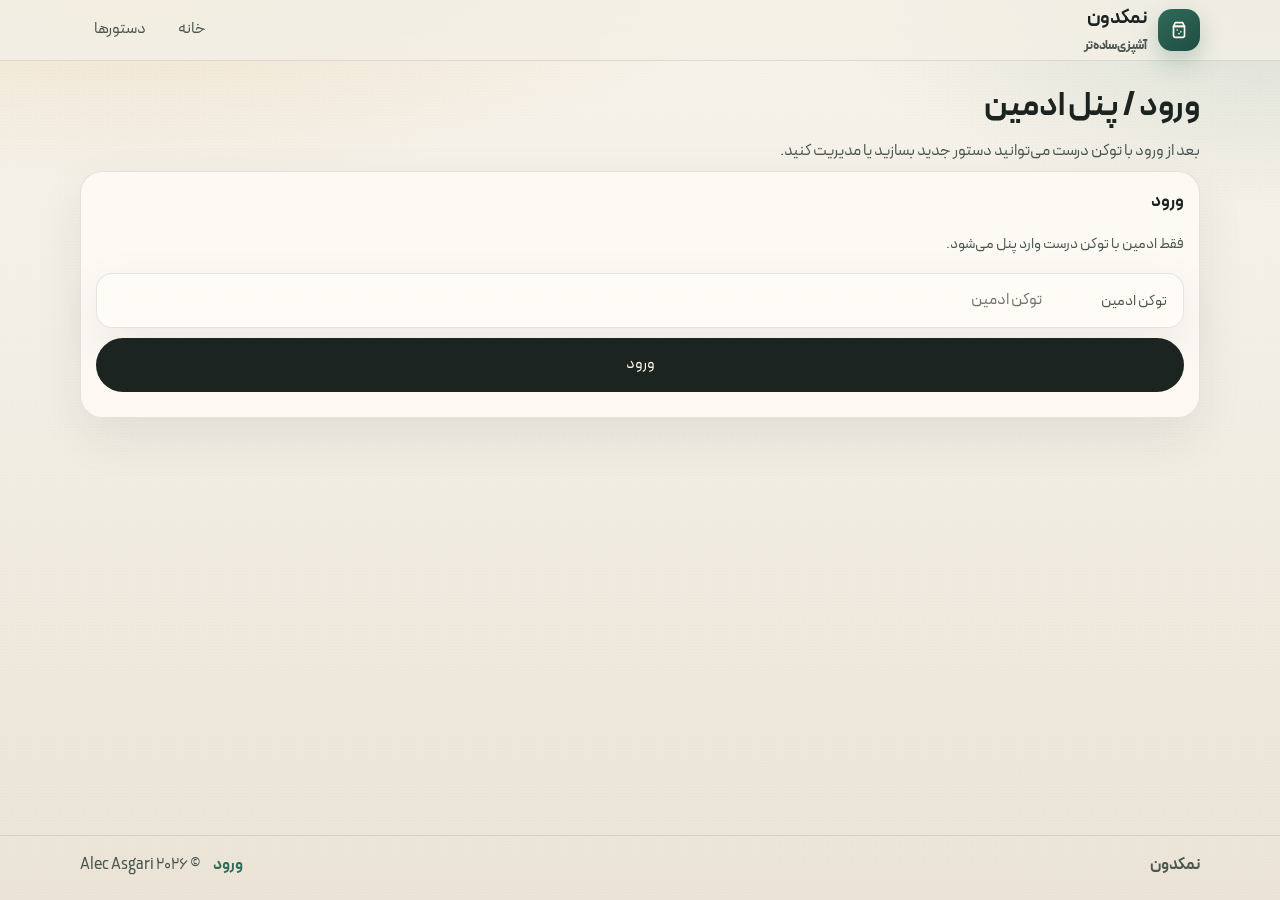
==== commit 14dfbd5e: "Add recipe preview flow, field editors, media uploads, and compact hero. Confirm recipes before publ" ====
--- a/admin/index.html
+++ b/admin/index.html
@@ -53,6 +53,7 @@
     <script src="../assets/js/recipe-scale.js"></script>
     <script src="../assets/js/api.js"></script>
     <script src="../assets/js/ui.js"></script>
+    <script src="../assets/js/recipe-fields.js"></script>
     <script src="../assets/js/nav.js"></script>
     <script>
       document.querySelector("[data-brand-icon]").innerHTML = window.NamakUI.icon("salt");
--- a/assets/css/main.css
+++ b/assets/css/main.css
@@ -203,10 +203,11 @@
 
 .hero {
   position: relative;
-  min-height: calc(100svh - var(--nav-h));
-  display: grid;
-  align-items: end;
-  padding: 1.6rem 0 2rem;
+  min-height: 0;
+  display: grid;
+  align-items: center;
+  justify-items: center;
+  padding: 1.6rem 0 1.4rem;
   overflow: hidden;
 }
 
@@ -214,7 +215,7 @@
   position: absolute;
   inset: 0;
   background:
-    linear-gradient(180deg, rgba(28, 36, 33, 0.15), rgba(28, 36, 33, 0.55)),
+    linear-gradient(180deg, rgba(28, 36, 33, 0.28), rgba(28, 36, 33, 0.62)),
     url("../img/hero.svg") center/cover no-repeat;
   transform: scale(1.04);
   animation: kenburns 18s ease-in-out infinite alternate;
@@ -224,18 +225,24 @@
   position: relative;
   z-index: 1;
   color: #fff8ea;
-  max-width: 34rem;
-  padding-bottom: 1rem;
+  width: min(100%, 36rem);
+  margin: 0 auto;
+  padding: 0.2rem 0 0.4rem;
+  text-align: center;
+  display: grid;
+  justify-items: center;
+  gap: 0.35rem;
 }
 
 .hero-brand {
   display: inline-flex;
   align-items: center;
-  gap: 0.55rem;
-  font-size: clamp(2.2rem, 7vw, 3.8rem);
+  justify-content: center;
+  gap: 0.45rem;
+  font-size: clamp(1.9rem, 6vw, 2.8rem);
   font-weight: 900;
   line-height: 1.05;
-  margin: 0 0 0.45rem;
+  margin: 0;
   text-shadow: 0 10px 40px rgba(0, 0, 0, 0.25);
   animation: rise 0.9s ease both;
 }
@@ -249,16 +256,16 @@
 }
 
 .hero h1 {
-  margin: 0 0 0.45rem;
-  font-size: clamp(1.2rem, 3.4vw, 1.75rem);
+  margin: 0;
+  font-size: clamp(1.15rem, 3.2vw, 1.55rem);
   font-weight: 700;
   animation: rise 0.9s ease 0.08s both;
 }
 
 .hero p {
-  margin: 0 0 1rem;
+  margin: 0 0 0.55rem;
   color: rgba(255, 248, 234, 0.9);
-  font-size: 0.98rem;
+  font-size: 0.92rem;
   animation: rise 0.9s ease 0.16s both;
 }
 
@@ -270,9 +277,10 @@
 }
 
 .hero-search {
-  margin-top: 0.2rem;
+  margin-top: 0.15rem;
   animation: rise 0.9s ease 0.2s both;
-  max-width: 34rem;
+  width: 100%;
+  max-width: 32rem;
 }
 
 .hero-search-shell {
@@ -340,7 +348,8 @@
   display: flex;
   flex-wrap: wrap;
   gap: 0.4rem;
-  margin-top: 0.7rem;
+  margin-top: 0.55rem;
+  justify-content: center;
 }
 
 .hero-search-hints > span,
@@ -1008,8 +1017,8 @@
   }
 
   .hero {
-    min-height: calc(100svh - var(--nav-h));
-    align-items: end;
+    min-height: 0;
+    align-items: center;
   }
 
   .recipe-grid,
@@ -1137,7 +1146,7 @@
   }
 
   .hero-content {
-    max-width: none;
+    width: min(100%, 36rem);
   }
 
   .hero-search {
@@ -1203,3 +1212,178 @@
     transform: rotate(360deg);
   }
 }
+
+/* --- admin fields / mic / preview / media --- */
+.mic-viz {
+  --level: 0;
+  width: 72px;
+  height: 72px;
+  margin: 0.2rem auto 0.55rem;
+  border-radius: 50%;
+  display: grid;
+  place-items: center;
+  position: relative;
+  color: var(--leaf);
+  background: rgba(47, 107, 90, 0.1);
+}
+
+.mic-viz::before {
+  content: "";
+  position: absolute;
+  inset: 0;
+  border-radius: 50%;
+  border: 2px solid rgba(47, 107, 90, 0.35);
+  transform: scale(calc(1 + var(--level) * 0.55));
+  opacity: calc(0.25 + var(--level) * 0.75);
+  transition: transform 0.08s linear, opacity 0.08s linear;
+}
+
+.mic-viz.is-live {
+  color: var(--danger);
+  background: rgba(180, 35, 24, 0.08);
+}
+
+.mic-viz.is-live::before {
+  border-color: rgba(180, 35, 24, 0.45);
+}
+
+.mic-viz-icon svg {
+  width: 28px;
+  height: 28px;
+  stroke: currentColor;
+  fill: none;
+  stroke-width: 1.8;
+  stroke-linecap: round;
+  stroke-linejoin: round;
+  transform: scale(calc(1 + var(--level) * 0.2));
+  transition: transform 0.08s linear;
+}
+
+.record-box.is-recording .mic-viz {
+  display: grid;
+}
+
+.field-editor {
+  display: grid;
+  gap: 0.45rem;
+  width: 100%;
+}
+
+.field-editor-row {
+  display: grid;
+  gap: 0.4rem;
+  padding: 0.65rem;
+  border: 1px solid var(--line);
+  border-radius: 12px;
+  background: rgba(255, 250, 241, 0.75);
+}
+
+.field-editor-grid {
+  display: grid;
+  grid-template-columns: 1.4fr 0.7fr 0.9fr;
+  gap: 0.35rem;
+}
+
+.field-editor-row input,
+.field-editor-row textarea {
+  width: 100%;
+  border: 1px solid var(--line);
+  border-radius: 10px;
+  padding: 0.45rem 0.55rem;
+  background: #fff;
+  font: inherit;
+}
+
+.field-editor-actions {
+  display: flex;
+  justify-content: space-between;
+  gap: 0.4rem;
+  align-items: center;
+}
+
+.preview-modal {
+  position: fixed;
+  inset: 0;
+  z-index: 95;
+  display: grid;
+  place-items: end center;
+  padding: 0.7rem;
+  padding-bottom: calc(0.7rem + env(safe-area-inset-bottom));
+}
+
+.preview-modal[hidden] {
+  display: none !important;
+}
+
+.preview-modal-backdrop {
+  position: absolute;
+  inset: 0;
+  background: rgba(18, 24, 22, 0.5);
+}
+
+.preview-modal-sheet {
+  position: relative;
+  z-index: 1;
+  width: min(100%, 560px);
+  max-height: min(88svh, 760px);
+  overflow: auto;
+  background: var(--panel-strong);
+  border: 1px solid var(--line);
+  border-radius: 22px;
+  box-shadow: 0 24px 60px rgba(28, 36, 33, 0.28);
+  padding: 0.95rem;
+}
+
+.preview-modal-head {
+  display: flex;
+  justify-content: space-between;
+  align-items: center;
+  gap: 0.6rem;
+  margin-bottom: 0.7rem;
+}
+
+.preview-actions {
+  display: flex;
+  flex-wrap: wrap;
+  gap: 0.5rem;
+  margin-top: 0.8rem;
+}
+
+.media-thumb {
+  width: 100%;
+  aspect-ratio: 16 / 10;
+  object-fit: cover;
+  border-radius: 16px;
+  background: #dfe8e4;
+  display: block;
+}
+
+.recipe-media {
+  margin-bottom: 0.7rem;
+  overflow: hidden;
+  border-radius: 16px;
+  border: 1px solid var(--line);
+}
+
+.recipe-media video,
+.recipe-media img {
+  width: 100%;
+  display: block;
+  max-height: 360px;
+  object-fit: cover;
+}
+
+.recipe-card-media {
+  margin: -0.9rem -0.9rem 0.7rem;
+  aspect-ratio: 16 / 10;
+  overflow: hidden;
+  background: linear-gradient(135deg, #d7ebe3, #f3e7d0);
+}
+
+.recipe-card-media img,
+.recipe-card-media video {
+  width: 100%;
+  height: 100%;
+  object-fit: cover;
+  display: block;
+}
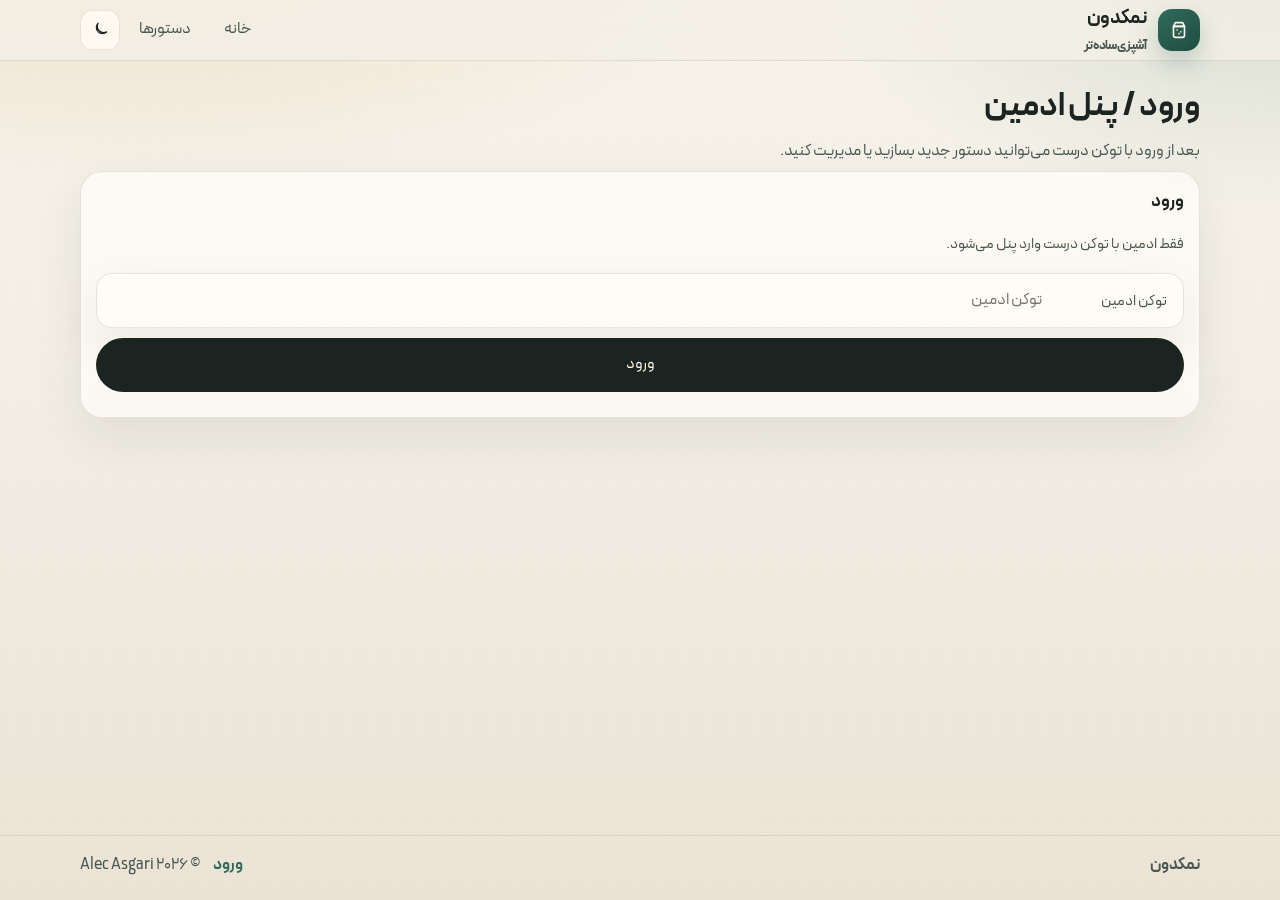
==== commit 0ea899ef: "Add lightbox, recipe video, theme toggle, slug URLs, and SEO foundations. Co-authored-by: Cursor <cu" ====
--- a/admin/index.html
+++ b/admin/index.html
@@ -11,6 +11,15 @@
     <link rel="icon" href="../assets/img/favicon.svg" type="image/svg+xml" />
     <link rel="stylesheet" href="../assets/css/peyda.css" />
     <link rel="stylesheet" href="../assets/css/main.css" />
+    <script>
+      (function () {
+        try {
+          if (localStorage.getItem("namakdoon_theme") === "dark") {
+            document.documentElement.setAttribute("data-theme", "dark");
+          }
+        } catch (e) {}
+      })();
+    </script>
   </head>
   <body data-page="admin">
     <div class="page">
--- a/assets/css/main.css
+++ b/assets/css/main.css
@@ -18,6 +18,35 @@
   --max: 1120px;
   --nav-h: 60px;
   --tabbar-h: 62px;
+  --header-bg: rgba(243, 239, 230, 0.82);
+  --body-glow-1: rgba(196, 123, 23, 0.18);
+  --body-glow-2: rgba(47, 107, 90, 0.14);
+  --body-base-top: #f7f3ea;
+  --body-base-bottom: #ebe4d6;
+  --dot: rgba(28, 36, 33, 0.05);
+}
+
+html[data-theme="dark"] {
+  --bg: #141816;
+  --bg-deep: #0e1110;
+  --ink: #f2efe6;
+  --ink-soft: #aeb8b2;
+  --line: rgba(242, 239, 230, 0.12);
+  --panel: rgba(24, 30, 27, 0.88);
+  --panel-strong: #1b221f;
+  --accent: #d4922e;
+  --accent-deep: #e0a84a;
+  --leaf: #6fbfa8;
+  --leaf-soft: #24352f;
+  --danger: #ef6b5d;
+  --shadow: 0 18px 50px rgba(0, 0, 0, 0.4);
+  --header-bg: rgba(16, 20, 18, 0.88);
+  --body-glow-1: rgba(196, 123, 23, 0.12);
+  --body-glow-2: rgba(47, 107, 90, 0.14);
+  --body-base-top: #121614;
+  --body-base-bottom: #0c0f0d;
+  --dot: rgba(242, 239, 230, 0.04);
+  color-scheme: dark;
 }
 
 *,
@@ -36,9 +65,9 @@
   font-family: var(--font);
   color: var(--ink);
   background:
-    radial-gradient(1200px 500px at 10% -10%, rgba(196, 123, 23, 0.18), transparent 55%),
-    radial-gradient(900px 420px at 100% 0%, rgba(47, 107, 90, 0.14), transparent 50%),
-    linear-gradient(180deg, #f7f3ea 0%, var(--bg) 40%, #ebe4d6 100%);
+    radial-gradient(1200px 500px at 10% -10%, var(--body-glow-1), transparent 55%),
+    radial-gradient(900px 420px at 100% 0%, var(--body-glow-2), transparent 50%),
+    linear-gradient(180deg, var(--body-base-top) 0%, var(--bg) 40%, var(--body-base-bottom) 100%);
   line-height: 1.7;
   overflow-x: hidden;
 }
@@ -49,7 +78,7 @@
   inset: 0;
   pointer-events: none;
   opacity: 0.35;
-  background-image: radial-gradient(rgba(28, 36, 33, 0.05) 0.7px, transparent 0.7px);
+  background-image: radial-gradient(var(--dot) 0.7px, transparent 0.7px);
   background-size: 3px 3px;
   z-index: 0;
 }
@@ -89,7 +118,7 @@
   top: 0;
   z-index: 40;
   backdrop-filter: blur(14px);
-  background: rgba(243, 239, 230, 0.82);
+  background: var(--header-bg);
   border-bottom: 1px solid var(--line);
 }
 
@@ -161,7 +190,35 @@
 .nav-links a:hover,
 .nav-links a.is-active {
   color: var(--ink);
-  background: rgba(255, 250, 241, 0.9);
+  background: var(--panel-strong);
+}
+
+.theme-toggle {
+  width: 40px;
+  height: 40px;
+  border: 1px solid var(--line);
+  border-radius: 12px;
+  background: var(--panel-strong);
+  color: var(--ink);
+  display: inline-grid;
+  place-items: center;
+  cursor: pointer;
+  padding: 0;
+}
+
+.theme-toggle svg {
+  width: 18px;
+  height: 18px;
+  stroke: currentColor;
+  fill: none;
+  stroke-width: 1.7;
+  stroke-linecap: round;
+  stroke-linejoin: round;
+}
+
+.theme-toggle:hover {
+  border-color: var(--leaf);
+  color: var(--leaf);
 }
 
 .nav-cta {
@@ -1304,9 +1361,9 @@
 .preview-modal {
   position: fixed;
   inset: 0;
-  z-index: 95;
-  display: grid;
-  place-items: end center;
+  z-index: 200;
+  display: grid;
+  place-items: center;
   padding: 0.7rem;
   padding-bottom: calc(0.7rem + env(safe-area-inset-bottom));
 }
@@ -1318,7 +1375,7 @@
 .preview-modal-backdrop {
   position: absolute;
   inset: 0;
-  background: rgba(18, 24, 22, 0.5);
+  background: rgba(18, 24, 22, 0.55);
 }
 
 .preview-modal-sheet {
@@ -1326,12 +1383,13 @@
   z-index: 1;
   width: min(100%, 560px);
   max-height: min(88svh, 760px);
-  overflow: auto;
+  display: flex;
+  flex-direction: column;
+  overflow: hidden;
   background: var(--panel-strong);
   border: 1px solid var(--line);
   border-radius: 22px;
   box-shadow: 0 24px 60px rgba(28, 36, 33, 0.28);
-  padding: 0.95rem;
 }
 
 .preview-modal-head {
@@ -1339,14 +1397,142 @@
   justify-content: space-between;
   align-items: center;
   gap: 0.6rem;
-  margin-bottom: 0.7rem;
+  flex-shrink: 0;
+  padding: 0.9rem 0.95rem 0.75rem;
+  border-bottom: 1px solid var(--line);
+}
+
+.preview-modal-scroll {
+  flex: 1 1 auto;
+  min-height: 0;
+  overflow: auto;
+  padding: 0.9rem 0.95rem;
+  -webkit-overflow-scrolling: touch;
+}
+
+.preview-modal-foot {
+  flex-shrink: 0;
+  padding: 0.75rem 0.95rem 0.9rem;
+  border-top: 1px solid var(--line);
+  background: var(--panel-strong);
 }
 
 .preview-actions {
   display: flex;
   flex-wrap: wrap;
   gap: 0.5rem;
-  margin-top: 0.8rem;
+}
+
+.preview-media {
+  overflow: hidden;
+  border-radius: 14px;
+  border: 1px solid var(--line);
+  background: #dfe8e4;
+}
+
+.preview-media img,
+.preview-media video {
+  width: 100%;
+  display: block;
+  max-height: 220px;
+  object-fit: cover;
+}
+
+body.preview-open {
+  overflow: hidden;
+}
+
+body.preview-open .mobile-tabbar {
+  visibility: hidden;
+  pointer-events: none;
+}
+
+.media-drop {
+  display: grid;
+  gap: 0.55rem;
+  padding: 0.85rem;
+  border: 1.5px dashed rgba(47, 107, 90, 0.35);
+  border-radius: 16px;
+  background:
+    linear-gradient(180deg, rgba(255, 252, 246, 0.95), rgba(236, 245, 240, 0.7));
+  cursor: pointer;
+  transition: border-color 0.2s ease, background 0.2s ease, transform 0.2s ease;
+}
+
+.media-drop:hover,
+.media-drop.is-drag {
+  border-color: var(--leaf);
+  background: rgba(47, 107, 90, 0.08);
+}
+
+.media-drop-empty {
+  display: grid;
+  justify-items: center;
+  gap: 0.35rem;
+  text-align: center;
+  padding: 0.35rem 0.2rem;
+}
+
+.media-drop-icon {
+  width: 42px;
+  height: 42px;
+  border-radius: 12px;
+  display: grid;
+  place-items: center;
+  color: var(--leaf);
+  background: rgba(47, 107, 90, 0.12);
+}
+
+.media-drop-icon svg {
+  width: 22px;
+  height: 22px;
+  stroke: currentColor;
+  fill: none;
+  stroke-width: 1.7;
+  stroke-linecap: round;
+  stroke-linejoin: round;
+}
+
+.media-drop-preview {
+  display: grid;
+  gap: 0.55rem;
+}
+
+.media-drop-thumb {
+  width: 100%;
+  max-height: 200px;
+  object-fit: cover;
+  border-radius: 12px;
+  background: #dfe8e4;
+  display: block;
+}
+
+.media-drop-bar {
+  display: flex;
+  align-items: center;
+  justify-content: space-between;
+  gap: 0.5rem;
+}
+
+.media-drop-name {
+  font-size: 0.88rem;
+  color: var(--ink-soft);
+  overflow: hidden;
+  text-overflow: ellipsis;
+  white-space: nowrap;
+}
+
+@media (max-width: 720px) {
+  .preview-modal {
+    place-items: end center;
+    padding-bottom: calc(0.55rem + env(safe-area-inset-bottom));
+  }
+
+  .preview-modal-sheet {
+    width: 100%;
+    max-height: min(86svh, 720px);
+    border-radius: 22px 22px 16px 16px;
+  }
 }
 
 .media-thumb {
@@ -1354,15 +1540,57 @@
   aspect-ratio: 16 / 10;
   object-fit: cover;
   border-radius: 16px;
-  background: #dfe8e4;
+  background: var(--leaf-soft);
   display: block;
 }
 
 .recipe-media {
   margin-bottom: 0.7rem;
+  display: grid;
+  gap: 0.65rem;
+}
+
+.media-zoom {
+  position: relative;
+  display: block;
+  width: 100%;
+  padding: 0;
+  border: 1px solid var(--line);
+  border-radius: 16px;
+  overflow: hidden;
+  background: var(--leaf-soft);
+  cursor: zoom-in;
+}
+
+.media-zoom .media-thumb {
+  border-radius: 0;
+  max-height: 360px;
+}
+
+.media-zoom-hint {
+  position: absolute;
+  inset-inline: 0.7rem;
+  bottom: 0.7rem;
+  padding: 0.35rem 0.65rem;
+  border-radius: 999px;
+  background: rgba(18, 24, 22, 0.62);
+  color: #fff8ea;
+  font-size: 0.78rem;
+  pointer-events: none;
+}
+
+.recipe-video {
   overflow: hidden;
   border-radius: 16px;
   border: 1px solid var(--line);
+  background: #111;
+}
+
+.media-video {
+  width: 100%;
+  display: block;
+  max-height: 420px;
+  background: #111;
 }
 
 .recipe-media video,
@@ -1377,7 +1605,7 @@
   margin: -0.9rem -0.9rem 0.7rem;
   aspect-ratio: 16 / 10;
   overflow: hidden;
-  background: linear-gradient(135deg, #d7ebe3, #f3e7d0);
+  background: linear-gradient(135deg, var(--leaf-soft), #f3e7d0);
 }
 
 .recipe-card-media img,
@@ -1387,3 +1615,70 @@
   object-fit: cover;
   display: block;
 }
+
+.lightbox {
+  position: fixed;
+  inset: 0;
+  z-index: 220;
+  display: grid;
+  place-items: center;
+  padding: 1rem;
+}
+
+.lightbox[hidden] {
+  display: none !important;
+}
+
+.lightbox-backdrop {
+  position: absolute;
+  inset: 0;
+  background: rgba(8, 12, 10, 0.78);
+}
+
+.lightbox-sheet {
+  position: relative;
+  z-index: 1;
+  width: min(100%, 920px);
+  max-height: min(90svh, 900px);
+  display: grid;
+  place-items: center;
+}
+
+.lightbox-sheet img {
+  width: 100%;
+  max-height: min(86svh, 860px);
+  object-fit: contain;
+  border-radius: 14px;
+  background: #0f1210;
+}
+
+.lightbox-close {
+  position: absolute;
+  top: -0.2rem;
+  inset-inline-end: -0.2rem;
+  z-index: 2;
+  background: var(--panel-strong);
+  border: 1px solid var(--line);
+}
+
+body.lightbox-open {
+  overflow: hidden;
+}
+
+html[data-theme="dark"] .field-editor-row {
+  background: rgba(24, 30, 27, 0.75);
+}
+
+html[data-theme="dark"] .field-editor-row input,
+html[data-theme="dark"] .field-editor-row textarea,
+html[data-theme="dark"] .field input,
+html[data-theme="dark"] .field textarea,
+html[data-theme="dark"] .field select,
+html[data-theme="dark"] input,
+html[data-theme="dark"] textarea,
+html[data-theme="dark"] select {
+  background: #151a18;
+  color: var(--ink);
+  border-color: var(--line);
+}
+
